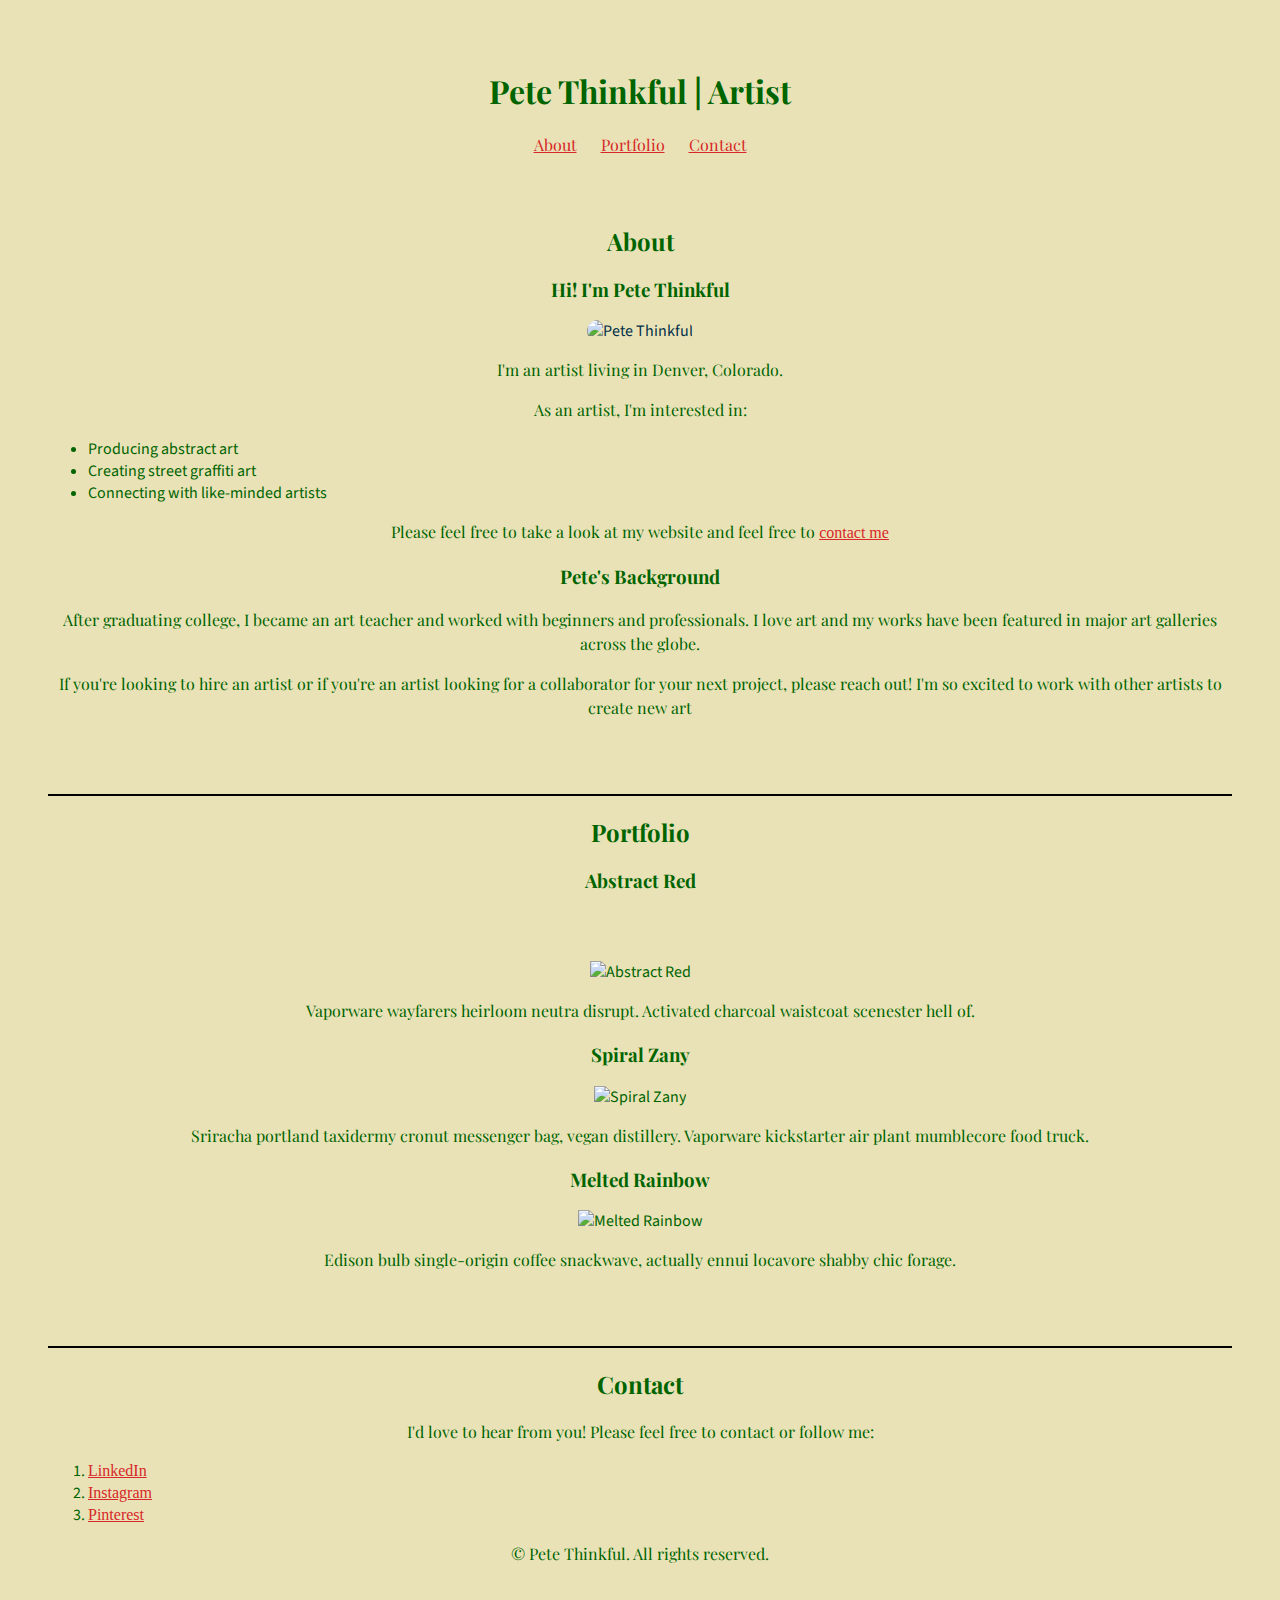
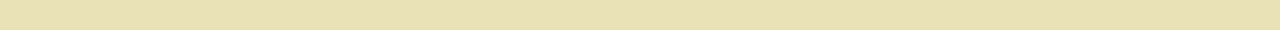
==== index.html @ 35228820 "Recent Update" ====
<!DOCTYPE html>
<html lang="en">

<head>
  <meta charset="UTF-8">
  <meta http-equiv="X-UA-Compatible" content="IE=edge">
  <meta name="viewport" content="width=device-width, initial-scale=1.0">
  <title>Pete Thinkful</title>
  <link rel="stylesheet" href="https://cdnjs.cloudflare.com/ajax/libs/normalize/8.0.1/normalize.min.css">
  <link href="style.css" rel="stylesheet" type="text/css">
</head>

<body>
  <header><!-- TODO: Add header here -->
    <div>
      <h1>Pete Thinkful | Artist</h1>
      <nav>
        <a href="#About">About</a>
  	    <a href="#Portfolio">Portfolio</a>
  	    <a href="#Contact">Contact</a>
      </nav>
    </div>
  </header>

  <main>
      <article>
        <div>
      <section id="About"><!-- TODO: Add About section here -->
        <header>
          <h2>About</h2>
        </header>
        <h3>Hi! I'm Pete Thinkful</h3>
          <img class="image-circle" src="images/pete-thinkful.png" alt="Pete 
            Thinkful">
     </section>
          </div>
        <p>I'm an artist living in Denver, Colorado.</p>
        <p>As an artist, I'm interested in:</p>
        <ul>
         <li>Producing abstract art</li>
         <li>Creating street graffiti art</li>
         <li>Connecting with like-minded artists</li>
        </ul>
        <p>Please feel free to take a look at my website and feel free to 
          <a href="#contact">contact me</a></p>
        <h3>Pete's Background</h3>
        <p>After graduating college, I became an art teacher and worked with
           beginners and professionals. I love art and my works have been
           featured in major art galleries across the globe.</p>
        <p>If you're looking to hire an artist or if you're an artist looking
           for a collaborator for your next project, please reach out! I'm so
           excited to work with other artists to create new art</p>
      </article>
    <hr>
      <section id="Portfolio">
        <header>
      <h2>Portfolio</h2><!-- TODO: Add Portfolio section here -->
        </header>
      <h3>Abstract Red</h3>
      </section>
      <article>
        <div>
          <img src="images/abstract-red.png" alt="Abstract Red">
          <p>Vaporware wayfarers heirloom neutra disrupt. Activated charcoal
             waistcoat scenester hell of.</p>
        </div>
        <h3>Spiral Zany</h3>
        <div>
          <img src="images/spiral-zany.png" alt="Spiral Zany">
          <p>Sriracha portland taxidermy cronut messenger bag, vegan
            distillery. Vaporware kickstarter air plant mumblecore food truck.</p>
        </div>
        <h3>Melted Rainbow</h3>
        <div>
          <img src="images/melted-rainbow.png" alt="Melted Rainbow">
          <p>Edison bulb single-origin coffee snackwave, actually ennui
             locavore shabby chic forage.</p>
        </div>
      </article>
      <hr>
    <aside><!-- TODO: Add Contact section here -->
        <section id="contact">
        <header>
          <h2>Contact</h2>
        </header>
        <p>I'd love to hear from you! Please feel free to contact or follow me:</p>
        <ol>
          <li><a href="https://www.linkedin.com/" target="_blank">LinkedIn</a></li>
          <li><a href="https://www.instagram.com/" target="_blank">Instagram</a></li>
          <li><a href="https://www.Pinterest.com/" target="_blank">Pinterest</a></li>
        </ol>
        </section>
      </aside>
  </main>
 <footer><!-- Footer section -->
    <p>© Pete Thinkful. All rights reserved.</p>
  </footer>
</body>
</html>
---- style.css ----
/* The @import rule below imports the Playfair Display and Source Sans Pro fonts into the stylesheet. You don't have to edit this line.*/
@import url("https://fonts.googleapis.com/css2?family=Playfair+Display&family=Source+Sans+Pro:wght@400&display=swap");

body {
  color: darkgreen;
  background-color: #eae2b7;
  font-family: "Source Sans Pro", Tahoma, Geneva, Verdana, sans-serif;
  padding: 40px;
}

/* Set the font family for any h1, h2, or h3 heading */
h1,h2,h3,header, p{
  font-family: "Playfair Display", Times, serif;
  text-align: center;
}


article {
  padding: 50px 0;
}

article div {
  text-align: center;
  width: 100%;
}

p {
  line-height: 1.5;
}

/* The div container constrains the content width within the main container to 600px */
div {
  margin: auto;
  width: 600px;
}

img {
  width: 100%;
  max-width: 200px;
  height: auto;
  margin-left: auto;
  margin-right: auto;
}

hr {
  border: 1px solid black;
}

/* Add your solution below */


.image-circle {
  border-radius: 100px;
  color: #003049;
  border-width: 2px;
  margin-left: auto;
  margin-right: auto;
}

a {
  font-family: read-write-plaintext-only;
}
a:link {color:#d62828}
a:hover {color:#f77f00}

header > div > nav > a {
  color: #d62828;
  padding: 0 10px 10px 10px;
  text-align: center;
  font-family: "Playfair Display", Times, serif;
}

footer{
  font-family: "Playfair Display", Times, serif;
  text-align: center;
}
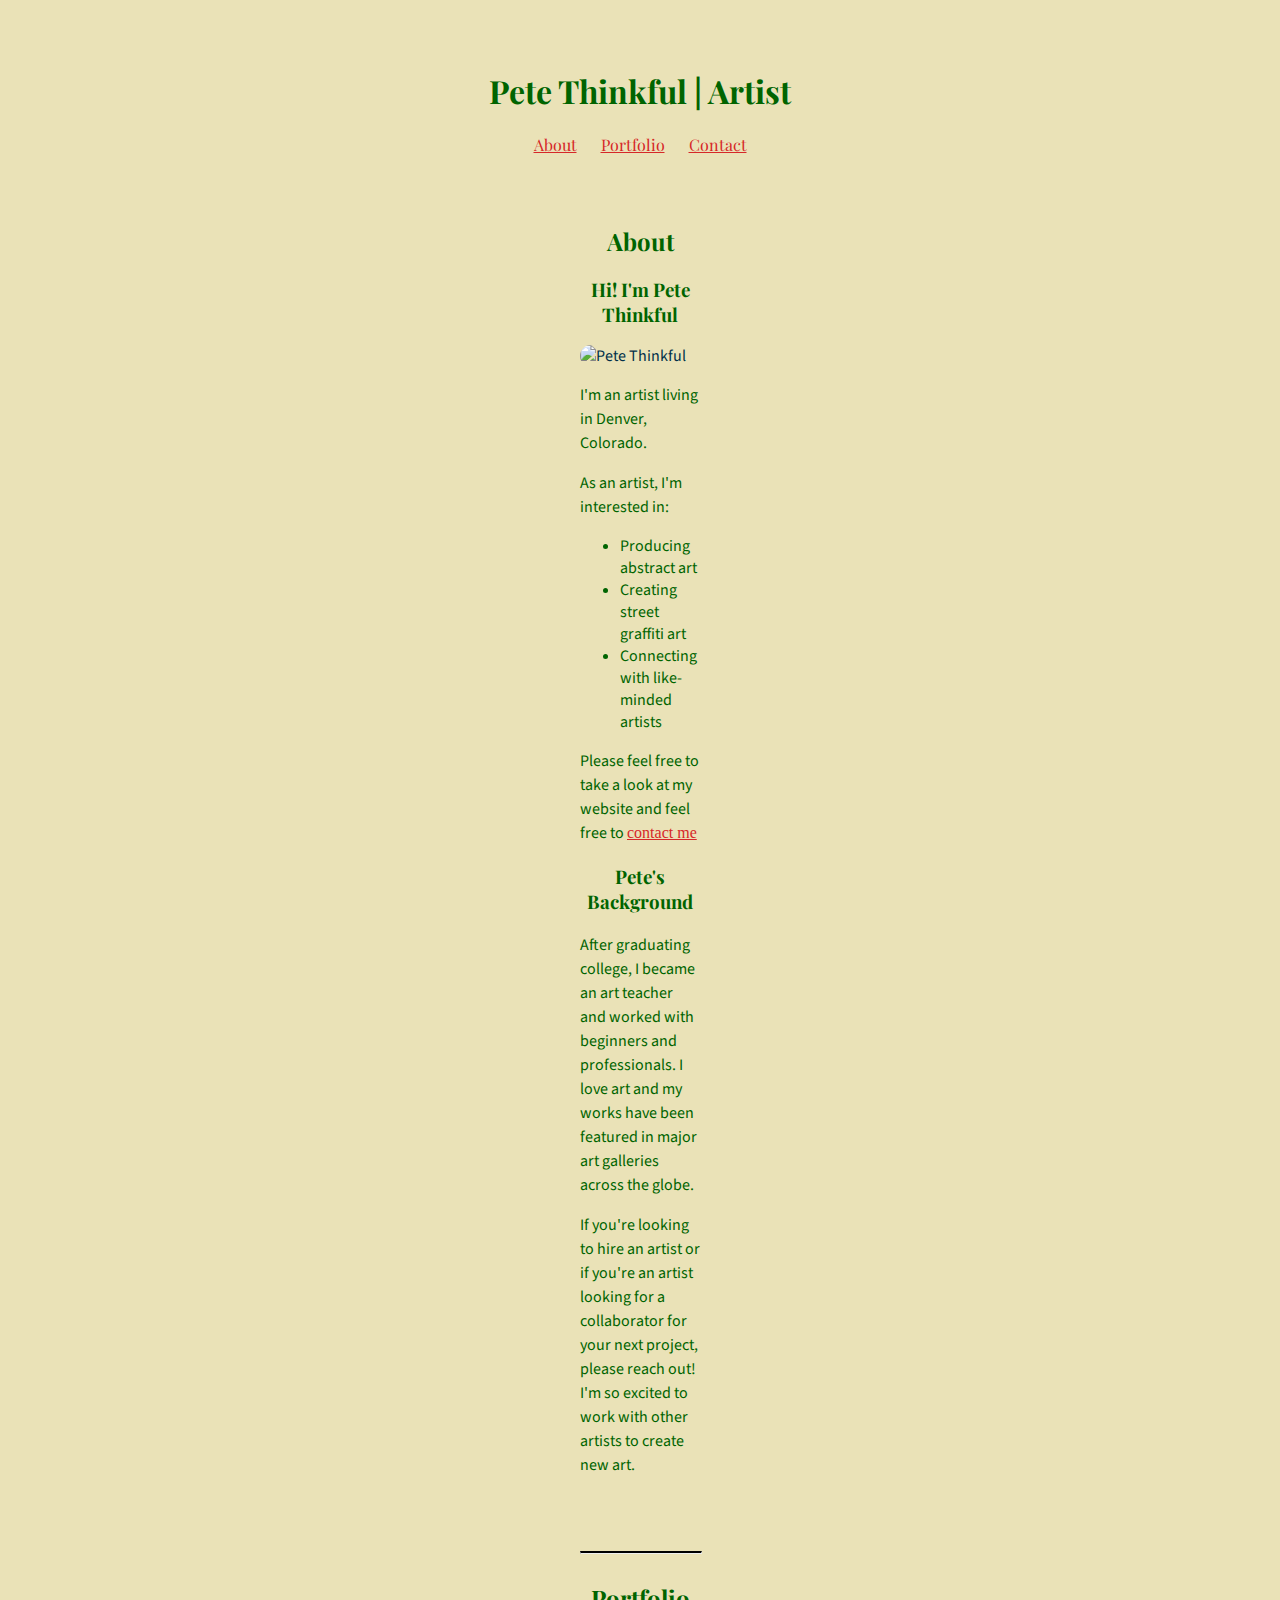
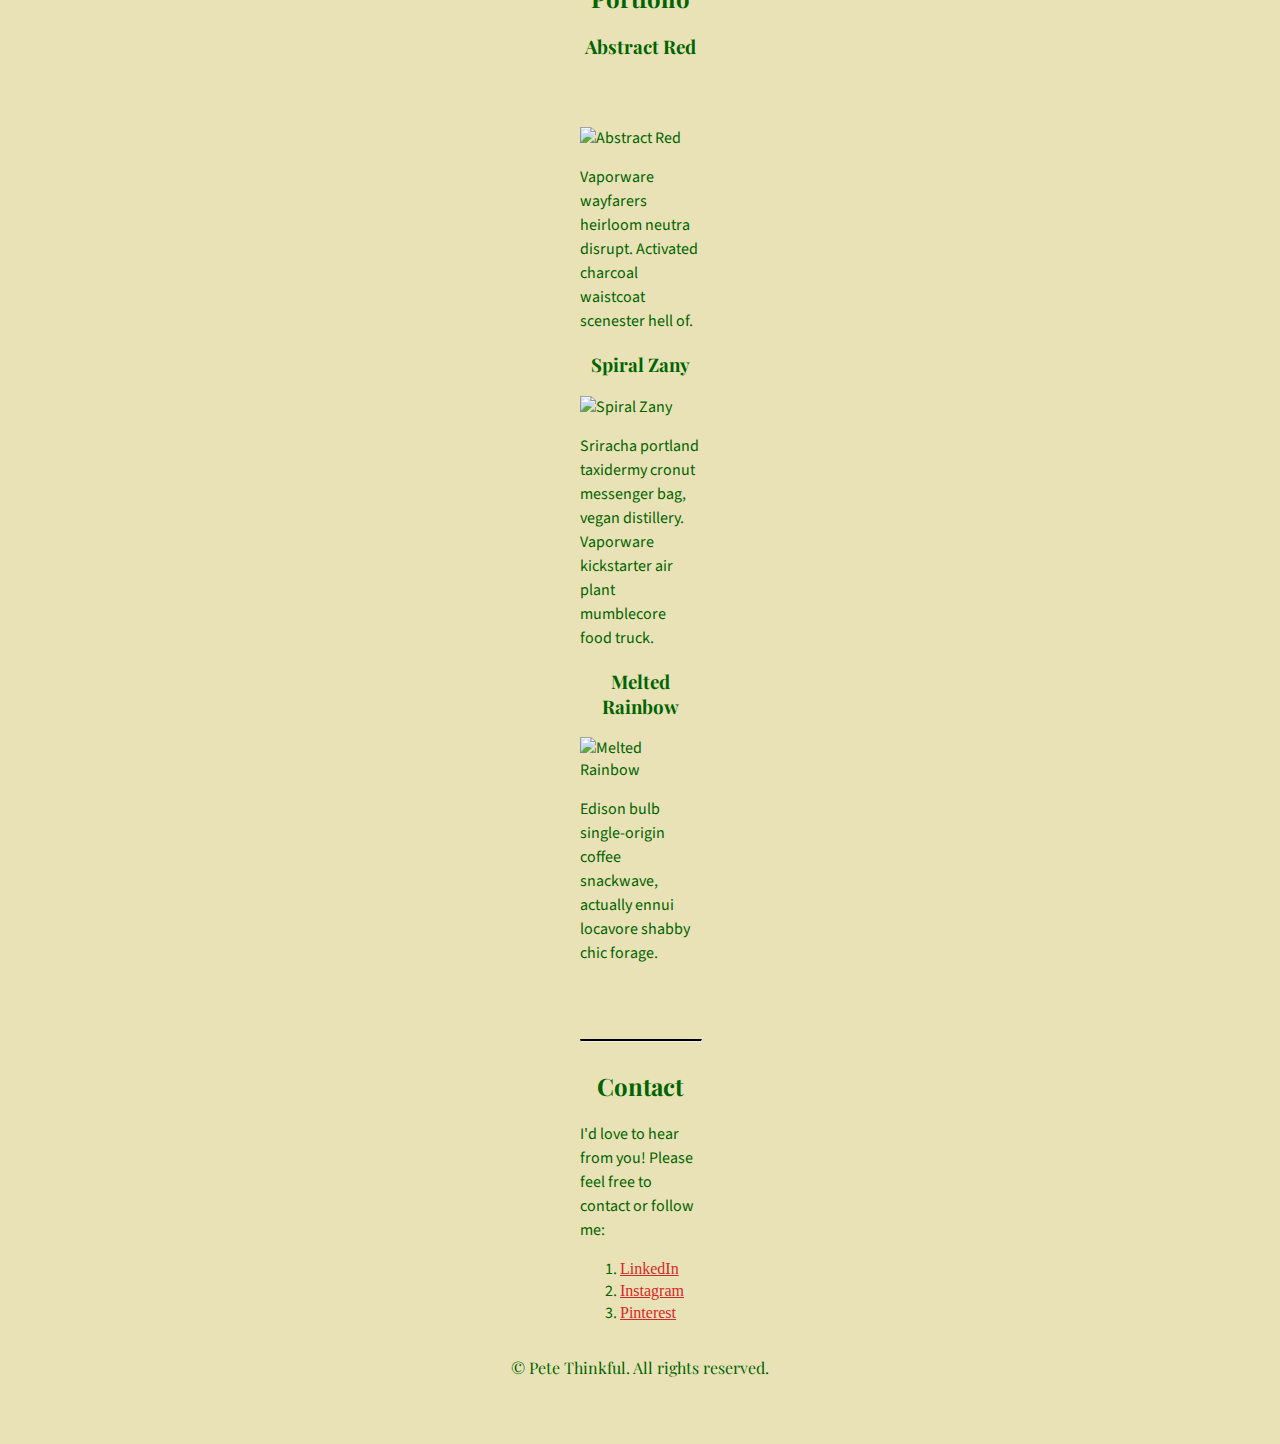
==== commit d0c6c21a: "new update" ====
--- a/index.html
+++ b/index.html
@@ -21,7 +21,6 @@
       </nav>
     </div>
   </header>
-
   <main>
       <article>
         <div>
@@ -36,11 +35,13 @@
           </div>
         <p>I'm an artist living in Denver, Colorado.</p>
         <p>As an artist, I'm interested in:</p>
+        <div>
         <ul>
          <li>Producing abstract art</li>
          <li>Creating street graffiti art</li>
          <li>Connecting with like-minded artists</li>
         </ul>
+        </div>
         <p>Please feel free to take a look at my website and feel free to 
           <a href="#contact">contact me</a></p>
         <h3>Pete's Background</h3>
@@ -49,7 +50,7 @@
            featured in major art galleries across the globe.</p>
         <p>If you're looking to hire an artist or if you're an artist looking
            for a collaborator for your next project, please reach out! I'm so
-           excited to work with other artists to create new art</p>
+           excited to work with other artists to create new art.</p>
       </article>
     <hr>
       <section id="Portfolio">
@@ -60,19 +61,19 @@
       </section>
       <article>
         <div>
-          <img src="images/abstract-red.png" alt="Abstract Red">
+          <img class="Abs" src="images/abstract-red.png" alt="Abstract Red">
           <p>Vaporware wayfarers heirloom neutra disrupt. Activated charcoal
              waistcoat scenester hell of.</p>
         </div>
         <h3>Spiral Zany</h3>
         <div>
-          <img src="images/spiral-zany.png" alt="Spiral Zany">
+          <img class="Abs" src="images/spiral-zany.png" alt="Spiral Zany">
           <p>Sriracha portland taxidermy cronut messenger bag, vegan
             distillery. Vaporware kickstarter air plant mumblecore food truck.</p>
         </div>
         <h3>Melted Rainbow</h3>
         <div>
-          <img src="images/melted-rainbow.png" alt="Melted Rainbow">
+          <img class="Abs" src="images/melted-rainbow.png" alt="Melted Rainbow">
           <p>Edison bulb single-origin coffee snackwave, actually ennui
              locavore shabby chic forage.</p>
         </div>
--- a/style.css
+++ b/style.css
@@ -6,12 +6,16 @@
   background-color: #eae2b7;
   font-family: "Source Sans Pro", Tahoma, Geneva, Verdana, sans-serif;
   padding: 40px;
+  margin-left: 40px;
+  margin-right: 40px;
 }
 
 /* Set the font family for any h1, h2, or h3 heading */
-h1,h2,h3,header, p{
+h1,h2,h3,header{
   font-family: "Playfair Display", Times, serif;
   text-align: center;
+  margin-left: auto;
+  margin-right: auto;
 }
 
 
@@ -20,7 +24,6 @@
 }
 
 article div {
-  text-align: center;
   width: 100%;
 }
 
@@ -43,7 +46,10 @@
 }
 
 hr {
-  border: 1px solid black;
+  border-top: 2px solid black;
+  width: 100%;
+
+
 }
 
 /* Add your solution below */
@@ -55,6 +61,9 @@
   border-width: 2px;
   margin-left: auto;
   margin-right: auto;
+  display: flex; /*apply flexbox to center image*/
+  justify-content: center;
+  flex-direction: column;
 }
 
 a {
@@ -73,4 +82,17 @@
 footer{
   font-family: "Playfair Display", Times, serif;
   text-align: center;
+}
+
+main{
+  margin-left: 500px;
+  margin-right: 500px;
+  display: flex;
+  flex-direction: column;
+}
+
+.Abs{
+  display: flex; /*apply flexbox to center image*/
+  justify-content: center;
+  flex-direction: column;
 }